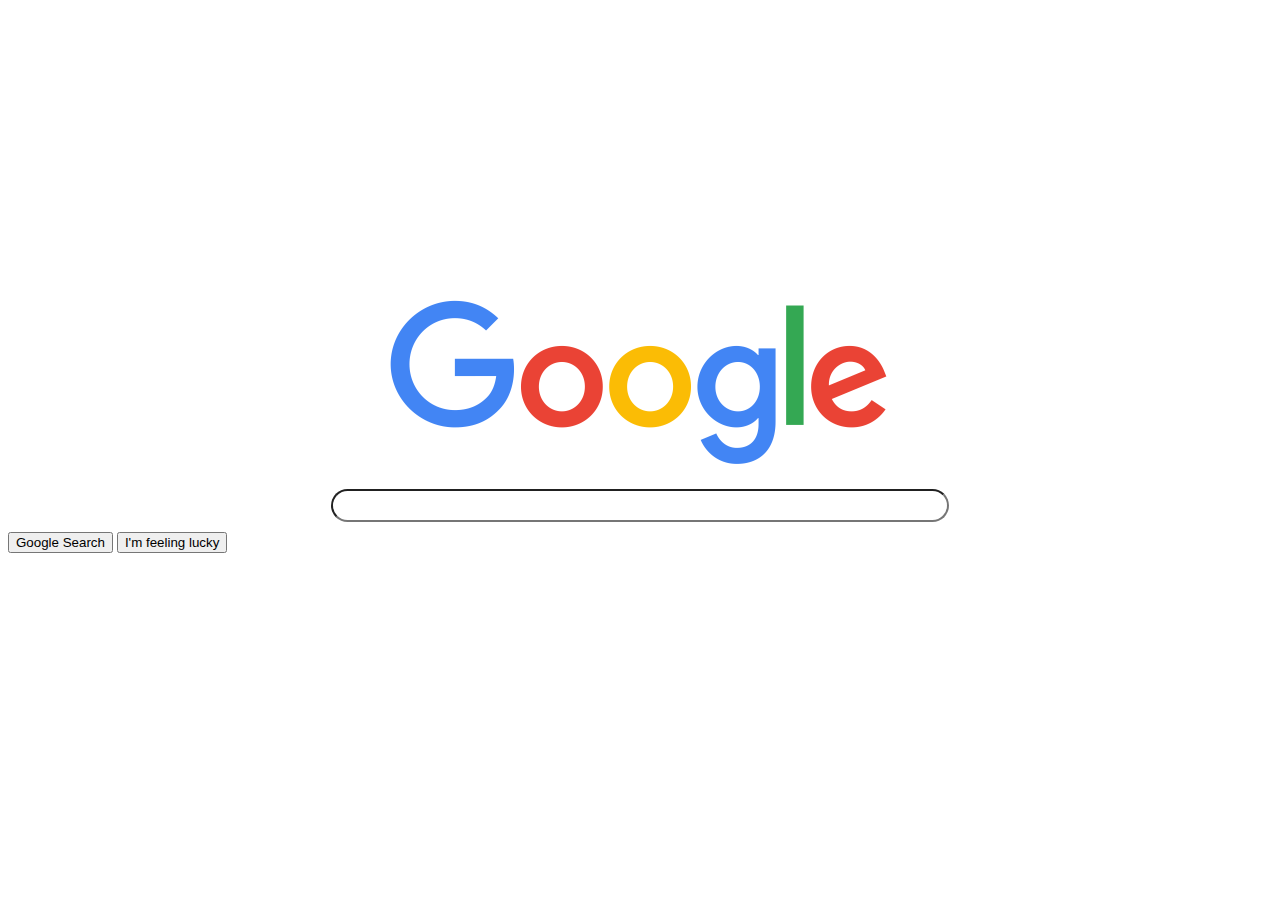
==== HTML Projects/Tutorial_2/Google_Homepage_T.html @ fd1af452 "Add files via upload" ====
<!DOCTYPE html>

<html>
    <head>
        <link rel="stylesheet" href="styles.css">
    </head>
    
    <body>
        
        <div class="main">
            <img class="google_img" src="G-transparent.png" alt="Google_Logo">
            <input class="text_bar" type="text">
        </div>
        
        <div class="buttons">
            <button>Google Search</button>
            <button>I'm feeling lucky</button>
        </div>
        
        
    </body>
            
        
        
</html>
---- HTML Projects/Tutorial_2/styles.css ----
.text_bar{

    width: 600px;
    display: block;
    margin-left: auto;
    margin-right: auto;
    border-radius: 20px;
    padding: 7px;
    margin-bottom: 10px;
    
}

    
    

.google_img{

    width: 500px;
    display: block;
    margin-left: auto;
    margin-right: auto;
    margin-bottom: 20px;
    
}
    
    
    

.main{

    margin-top: 300px;
    
    
}
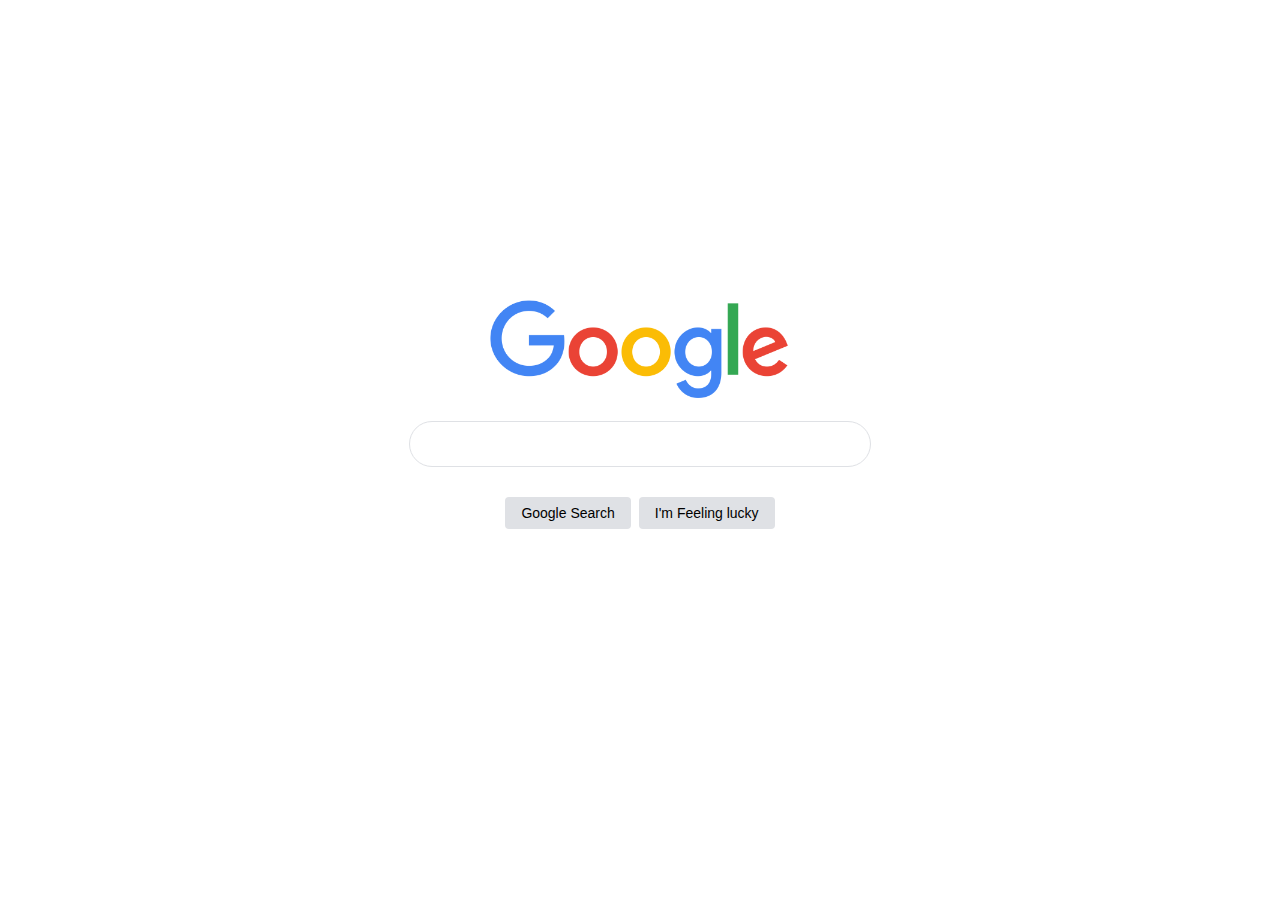
==== commit a4655946: "new projects and practice code" ====
--- a/HTML Projects/Tutorial_2/Google_Homepage_T.html
+++ b/HTML Projects/Tutorial_2/Google_Homepage_T.html
@@ -7,22 +7,25 @@
     
     <body>
         
-        <div class="main">
+         <div class="main">
             <img class="google_img" src="G-transparent.png" alt="Google_Logo">
             <input class="text_bar" type="text">
+             <div class="btn_wrapper">
+                 <button class="btn">Google Search</button>
+                 <button class="btn">I'm Feeling lucky</button>
+             </div> 
         </div>
         
-        <div class="buttons">
-            <button>Google Search</button>
-            <button>I'm feeling lucky</button>
-        </div>
+    </body>
+</html>
         
-        
-    </body>
             
         
         
-</html>
+        
+            
+        
+        
             
         
         
--- a/HTML Projects/Tutorial_2/styles.css
+++ b/HTML Projects/Tutorial_2/styles.css
@@ -1,35 +1,58 @@
-.text_bar{
+.main{
 
-    width: 600px;
+    margin-top: 300px;
+    
+}
+
+.google_img{
+
+    width: 300px;
     display: block;
     margin-left: auto;
     margin-right: auto;
-    border-radius: 20px;
-    padding: 7px;
-    margin-bottom: 10px;
+    margin-bottom: 20px;
+   
+}
+
+.text_bar{
+
+    width: 400px;
+    display: block;
+    margin-left: auto;
+    margin-right: auto;
+    line-height: 24px;
+    padding-top: 10px;
+    padding-bottom: 10px;
+    padding-left: 30px;
+    padding-right: 30px; 
+    border: 1px solid #dfe1e5;
+    border-radius: 24px;
+}
+
     
+.btn {
+    margin-left: 4px;
+    margin-right: 4px;
+    margin-top: 30px;
+    background-color: #dfe1e5;
+    padding-left: 16px;
+    padding-top: 8px;
+    padding-right: 16px;
+    padding-bottom: 8px;
+    font-size: 14px;
+    border-radius: 4px;
+    border: none;
 }
+
+.btn_wrapper {
+
+    display: flex;
+    justify-content: center;
+}
+    
+
+    
 
     
     
 
-.google_img{
-
-    width: 500px;
-    display: block;
-    margin-left: auto;
-    margin-right: auto;
-    margin-bottom: 20px;
-    
-}
-    
-    
-    
-
-.main{
-
-    margin-top: 300px;
-    
-    
-}
-
